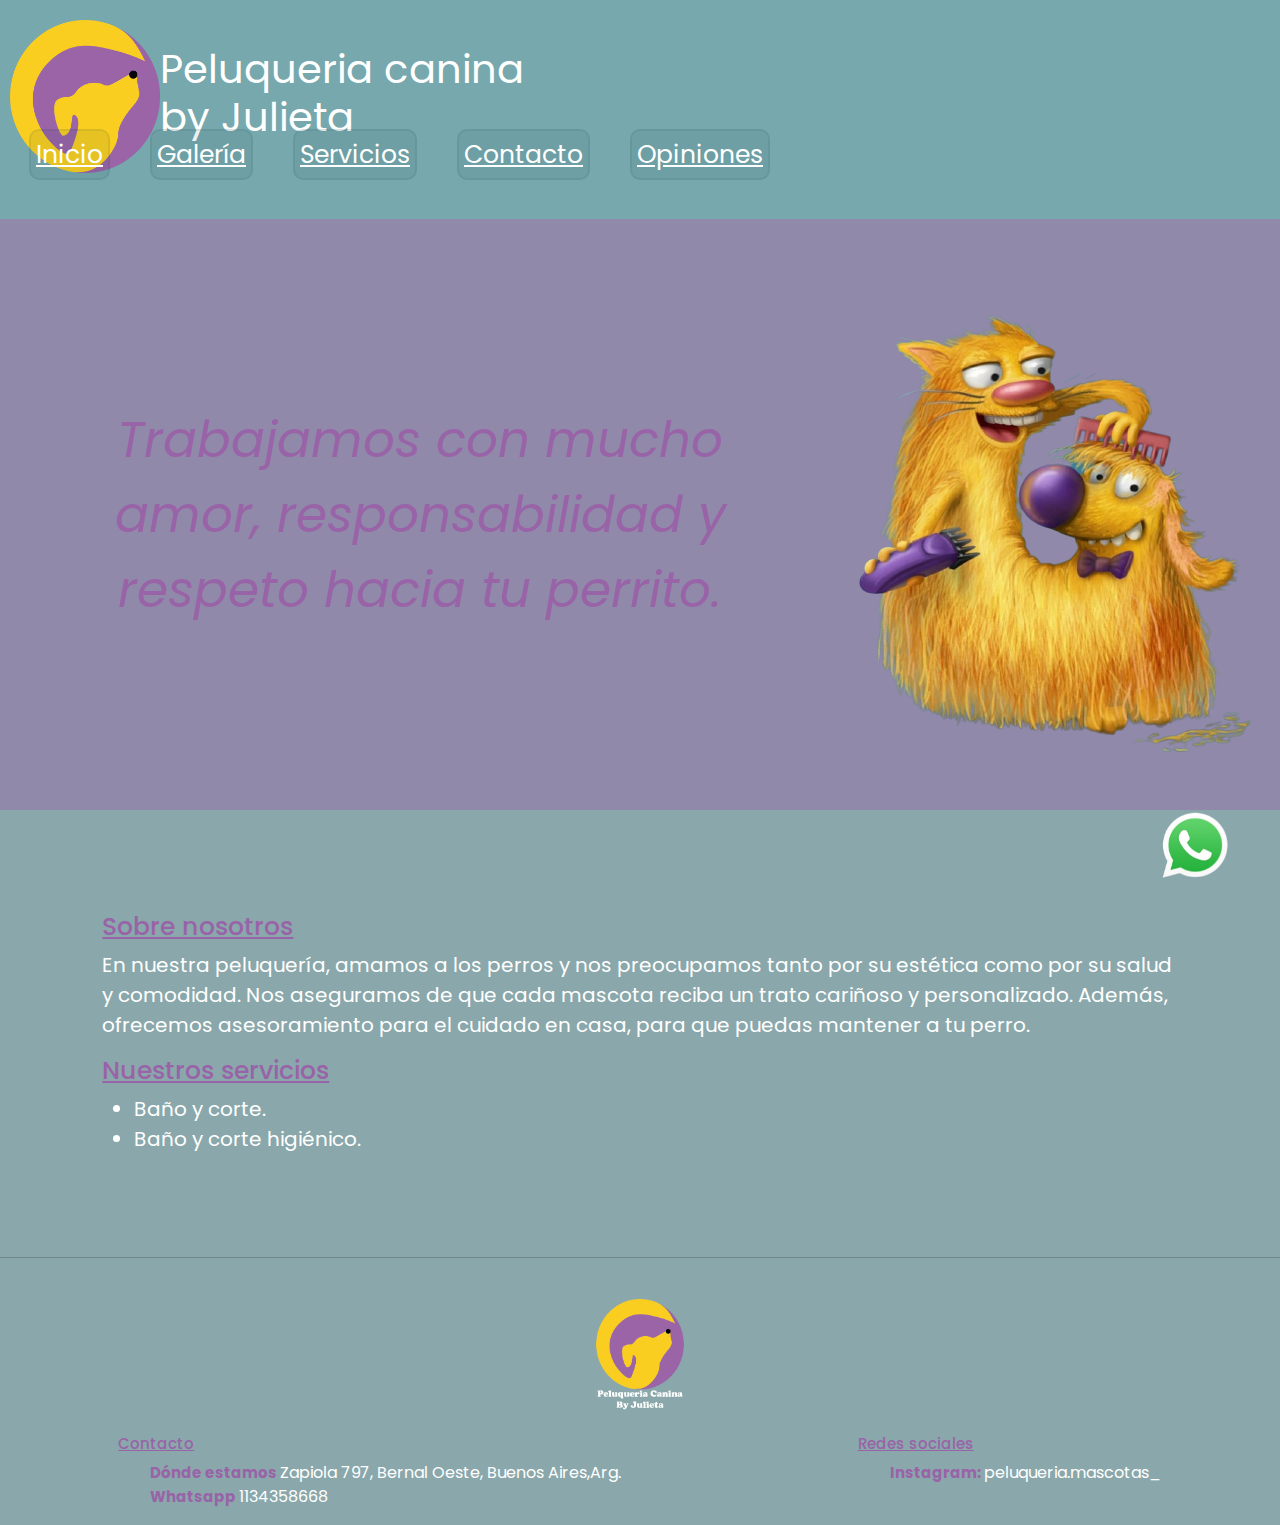
==== index.html @ 2de3678a "first commit" ====
<!DOCTYPE html>
<html lang="es">

<head>
    <meta charset="UTF-8">
    <meta name="viewport" content="width=device-width, initial-scale=1.0">
    <title>Peluqueria canina by Julieta</title>
    <link rel="preconnect" href="https://fonts.googleapis.com">
    <link rel="preconnect" href="https://fonts.gstatic.com" crossorigin>
    <link
        href="https://fonts.googleapis.com/css2?family=Josefin+Sans:ital,wght@0,100..700;1,100..700&family=Poppins:ital,wght@0,100;0,200;0,300;0,400;0,500;0,600;0,700;0,800;0,900;1,100;1,200;1,300;1,400;1,500;1,600;1,700;1,800;1,900&display=swap"
        rel="stylesheet">
    <link rel="stylesheet" href="https://necolas.github.io/normalize.css/8.0.1/normalize.css">
    <link href="https://cdn.jsdelivr.net/npm/bootstrap@5.3.3/dist/css/bootstrap.min.css" rel="stylesheet"
        integrity="sha384-QWTKZyjpPEjISv5WaRU9OFeRpok6YctnYmDr5pNlyT2bRjXh0JMhjY6hW+ALEwIH" crossorigin="anonymous">
    <link rel="stylesheet" href="./css/estilos.css">

</head>

<body>
    <header>
        <div class="contenedorSuperior">
            <img class="logoSolo" src="./img/logoSinLetras.png" alt="Logo">
            <h1 class="tituloPeluqueria">Peluqueria canina by Julieta</h1>

            <nav>
                <ul class="ulNav">
                    <li><a class="nav" href="#">Inicio</a></li>
                    <li><a class="nav" href="./paginas/galeria.html">Galería</a></li>
                    <li><a class="nav" href="./paginas/servicios.html">Servicios</a></li>
                    <li><a class="nav" href="./paginas/contacto.html">Contacto</a></li>
                    <li><a class="nav" href="./paginas/opiniones.html">Opiniones</a></li>
                </ul>
            </nav>
        </div>
    </header>

    <main>
        <!-- texto al lado de foto -->
        <section>
            <div class="contenedorInferior">
                <p class="fraseInicio">
                    Trabajamos con mucho amor, responsabilidad y respeto hacia tu perrito.
                </p>
                <img class="catdogPelos" src="./img/catdogPelos.png" alt="Dibujo Catdog cortandose el pelo">
            </div>
        </section>

        <!-- texto abajo de la foto -->
        <section class="textoInicio">
            <h2 class="titulosInicio">Sobre nosotros</h2>
            <p>
                En nuestra peluquería, amamos a los perros y nos preocupamos tanto por su estética como por su salud y
                comodidad. Nos aseguramos de que cada mascota reciba un trato cariñoso y personalizado. Además,
                ofrecemos asesoramiento para el cuidado en casa, para que puedas mantener a tu perro.
            </p>
            <h2 class="titulosInicio"> Nuestros servicios</h2>
            <ul>
                <li class="servicios"> Baño y corte.</li>
                <li class="servicios"> Baño y corte higiénico.</li>
            </ul>
        </section>


    </main>

    <hr>

    <footer>
        <img class="logoLetras" src="./img/LogoConLetras.png" alt="Logo">
        <div class="contenidoFooter">
            <div>
                <h3 class="tituloFooter">Contacto</h3>
                <ul class="ulFooter">
                    <li><span class="subtitulo">Dónde estamos </span><a href="https://maps.app.goo.gl/67uKUX3qbgD5sw5t9"
                            target="_blank">Zapiola 797,
                            Bernal Oeste,
                            Buenos Aires,Arg.</a></li>
                    <li><span class="subtitulo">Whatsapp </span><a href="https://wa.me/message/YGPHCTUCCC6JN1 "
                            target="_blank">1134358668</a></li>
                </ul>
            </div>

            <div>
                <h3 class="tituloFooter">Redes sociales</h3>
                <ul class="ulFooter">
                    <li> <span class="subtitulo">Instagram: </span><a
                            href="https://www.instagram.com/peluqueria.mascotas_?igsh=OWRncHdsemdmZGxo "
                            target="_blank">peluqueria.mascotas_</a>
                    </li>
                </ul>
            </div>
        </div>
    </footer>

    <div class="whatsapp">
        <a href="https://wa.me/message/YGPHCTUCCC6JN1 " target="_blank"><img class="logoWhatsapp"
                src="./img/whatsapp.png" alt="Whatsapp"></a>
    </div>





    <script src="https://cdn.jsdelivr.net/npm/bootstrap@5.3.3/dist/js/bootstrap.bundle.min.js"
        integrity="sha384-YvpcrYf0tY3lHB60NNkmXc5s9fDVZLESaAA55NDzOxhy9GkcIdslK1eN7N6jIeHz"
        crossorigin="anonymous"></script>

</body>

</html>
---- css/estilos.css ----
/* Estilos generales */
body {
    background-color: #0c4b507b;
}

* {
    font-family: "Poppins", serif;
    text-decoration: none;
}



/* Header */

.logoSolo {
    width: 150px;
    display: flex;
    position: relative;
    top: 20px;

}

.tituloPeluqueria {
    font-size: 40px;
    font-weight: normal;
    display: flex;
    align-items: center;
    position: relative;
    bottom: 70px;
    color: white;
}

.nav {
    font-size: 25px;
    font-weight: 600;
    color: white;
    background-color: #003c4113;
    border: 2px solid #003c4113;
    font-weight: normal;
    padding: 5px;
    border-radius: 10px;
}

.ulNav {
    list-style: none;
    margin: 0;
    padding: 0;
    display: flex;
    gap: 40px;
    position: relative;
    top: 10px;
    right: 500px;
}

.contenedorSuperior {
    display: flex;
    align-items: baseline;
    justify-content: space-around;
    background-color: #00adb925;
    padding: 0 10px;
}



/* Main */

.contenedorInferior {
    display: grid;
    grid-template-columns: 1fr 1fr;
    padding: 20px;
    background-color: #9963a872;
}

.fraseInicio {
    font-size: 50px;
    font-style: italic;
    color: #9963a8;
    width: 800px;
    height: 200px;
    text-align: center;
    display: flex;
    align-items: center;
    justify-content: center;
    margin: auto;
    padding: 30px;
}

.catdogPelos {
    display: flex;
    justify-content: center;
    align-items: center;
    margin: auto;
}

.textoInicio {
    margin: 8%
}

.titulosInicio {
    font-size: 25px;
    color: #9963a8;
    text-decoration: underline;
}

p {
    font-size: 20px;
    color: white;
}

.servicios {
    font-size: 20px;
    color: white;
}

/* Footer */

footer {
    display: flex;
    flex-direction: column;
    justify-content: space-around;
}

.logoLetras {
    width: 150px;
    display: flex;
    justify-content: center;
    align-items: center;
    margin: auto;
    padding: 2%;
}

.contenidoFooter {
    display: grid;
    grid-template-columns: 1fr 1fr;
    display: flex;
    justify-content: space-around;
    align-items: flex-start;
}

.tituloFooter {
    font-size: 15px;
    color: #9963a8;
    text-decoration: underline;
}

.subtitulo {
    font-size: 15px;
    color: #9963a8;
    font-weight: bold;
}


.contenidoFooter a {
    text-decoration: none;
    color: white;
}

.ulFooter {
    list-style: none;
}

/* icono whatsapp */

.logoWhatsapp {
    width: 70px;
}

.whatsapp {
    display: flex;
    position: fixed;
    bottom: 20px;
    right: 50px
}
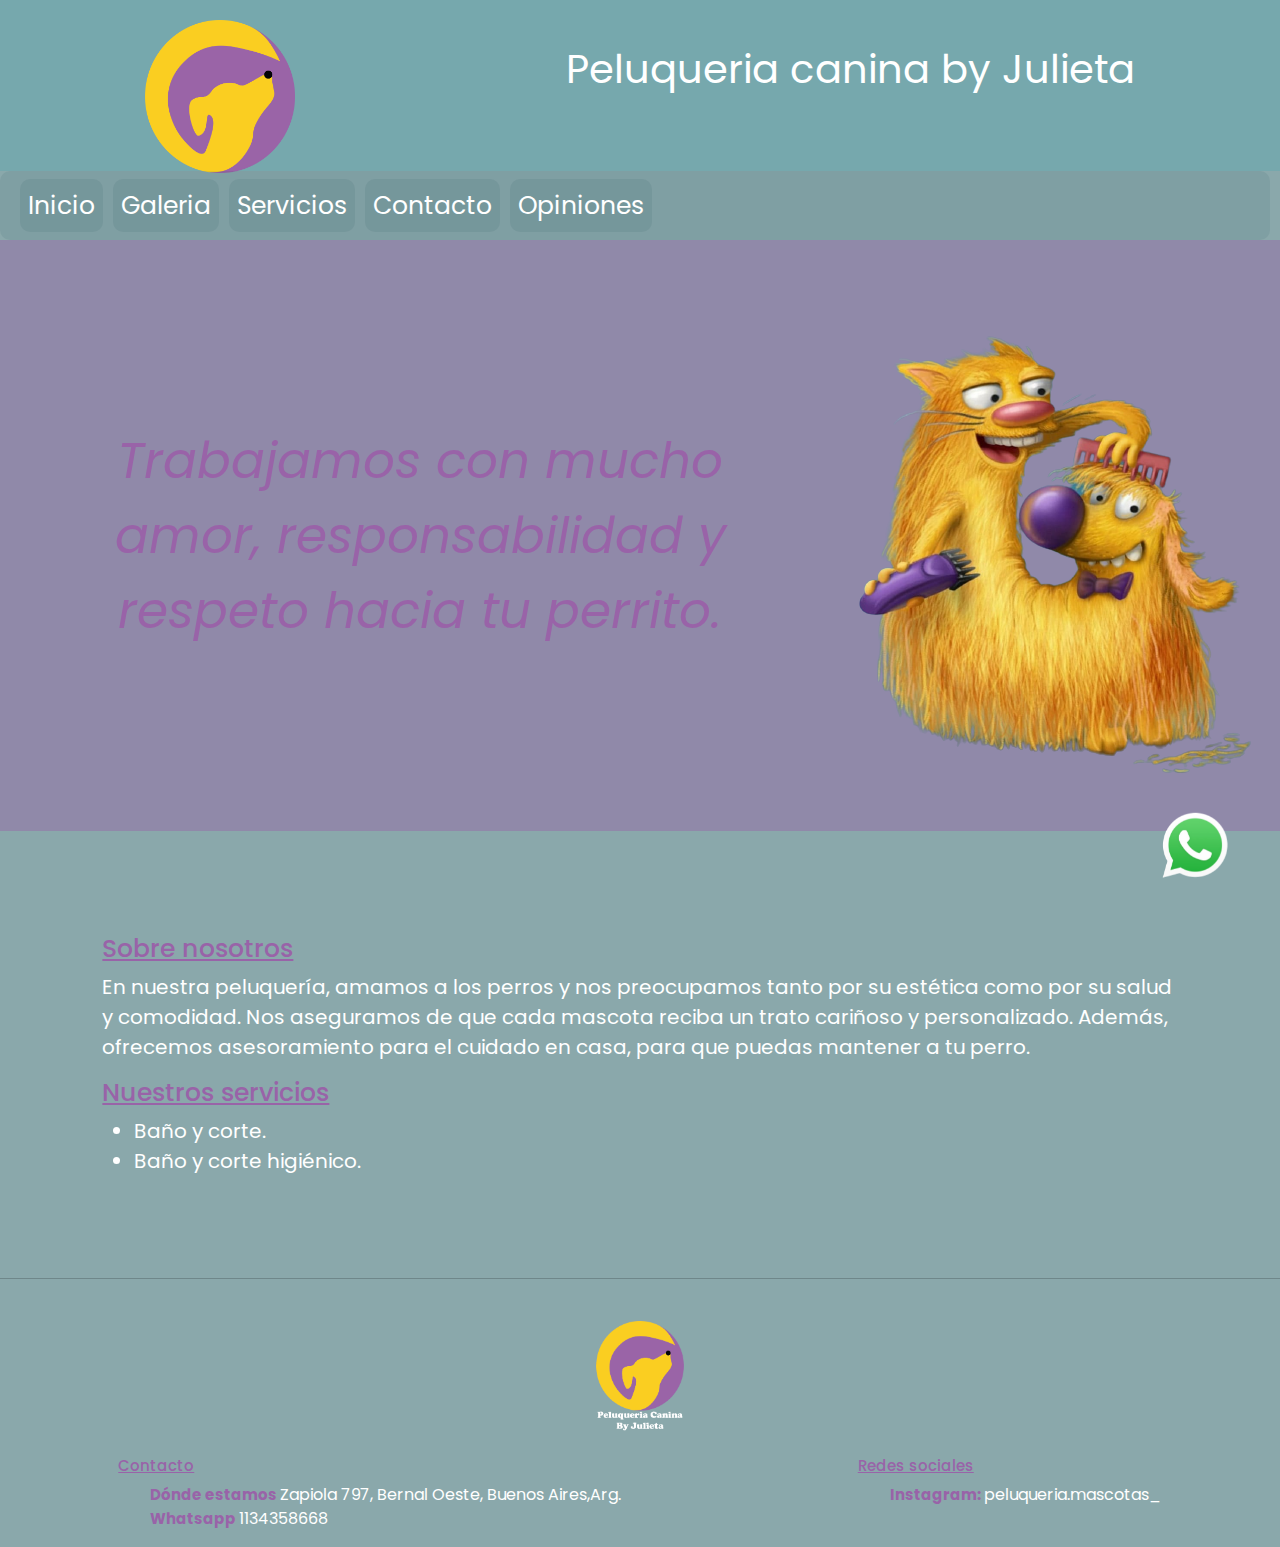
==== commit 19c17f12: "navbar" ====
--- a/index.html
+++ b/index.html
@@ -23,7 +23,7 @@
             <img class="logoSolo" src="./img/logoSinLetras.png" alt="Logo">
             <h1 class="tituloPeluqueria">Peluqueria canina by Julieta</h1>
 
-            <nav>
+            <!-- <nav>
                 <ul class="ulNav">
                     <li><a class="nav" href="#">Inicio</a></li>
                     <li><a class="nav" href="./paginas/galeria.html">Galería</a></li>
@@ -31,8 +31,56 @@
                     <li><a class="nav" href="./paginas/contacto.html">Contacto</a></li>
                     <li><a class="nav" href="./paginas/opiniones.html">Opiniones</a></li>
                 </ul>
-            </nav>
+            </nav> -->
         </div>
+
+        <nav class="navbar navbar-expand-lg">
+            <div class="container-fluid">
+
+                <button class="navbar-toggler" type="button" data-bs-toggle="collapse"
+                    data-bs-target="#navbarSupportedContent" aria-controls="navbarSupportedContent"
+                    aria-expanded="false" aria-label="Toggle navigation">
+                    <span class="navbar-toggler-icon"></span>
+                </button>
+                <div class="collapse navbar-collapse" id="navbarSupportedContent">
+                    <ul class="navbar-nav me-auto mb-2 mb-lg-0">
+                        <li class="nav-item">
+                            <a class="nav-link navbar" aria-current="page" href="#"><span>Inicio</span></a>
+                        </li>
+
+                        <li class="snav-item">
+                            <a class="nav-link navbar" href="./paginas/galeria.html"><span>Galeria</span></a>
+                        </li>
+
+                        <li class="nav-item">
+                            <a class="nav-link navbar" href="./paginas/servicios.html"><span>Servicios</span></a>
+                        </li>
+
+                        <li class="nav-item">
+                            <a class="nav-link navbar" href="./paginas/contacto.html"><span>Contacto</span></a>
+                        </li>
+
+                        <li class="nav-item">
+                            <a class="nav-link navbar" href="./paginas/opiniones.html"> <span>Opiniones</span></a>
+                        </li>
+
+
+                </div>
+            </div>
+        </nav>
+
+
+
+
+
+
+
+
+
+
+
+
+
     </header>
 
     <main>
--- a/css/estilos.css
+++ b/css/estilos.css
@@ -30,7 +30,7 @@
     color: white;
 }
 
-.nav {
+/* .nav {
     font-size: 25px;
     font-weight: 600;
     color: white;
@@ -50,6 +50,21 @@
     position: relative;
     top: 10px;
     right: 500px;
+} */
+
+.navbar {
+    color: white;
+    font-size: 25px;
+    border-radius: 10px;
+    padding: 8px;
+    margin-right: 10px;
+    text-decoration: none;
+    background-color: #003c4113;
+}
+
+.navbar span:hover {
+    text-decoration: underline #9963a8;
+    color: white;
 }
 
 .contenedorSuperior {
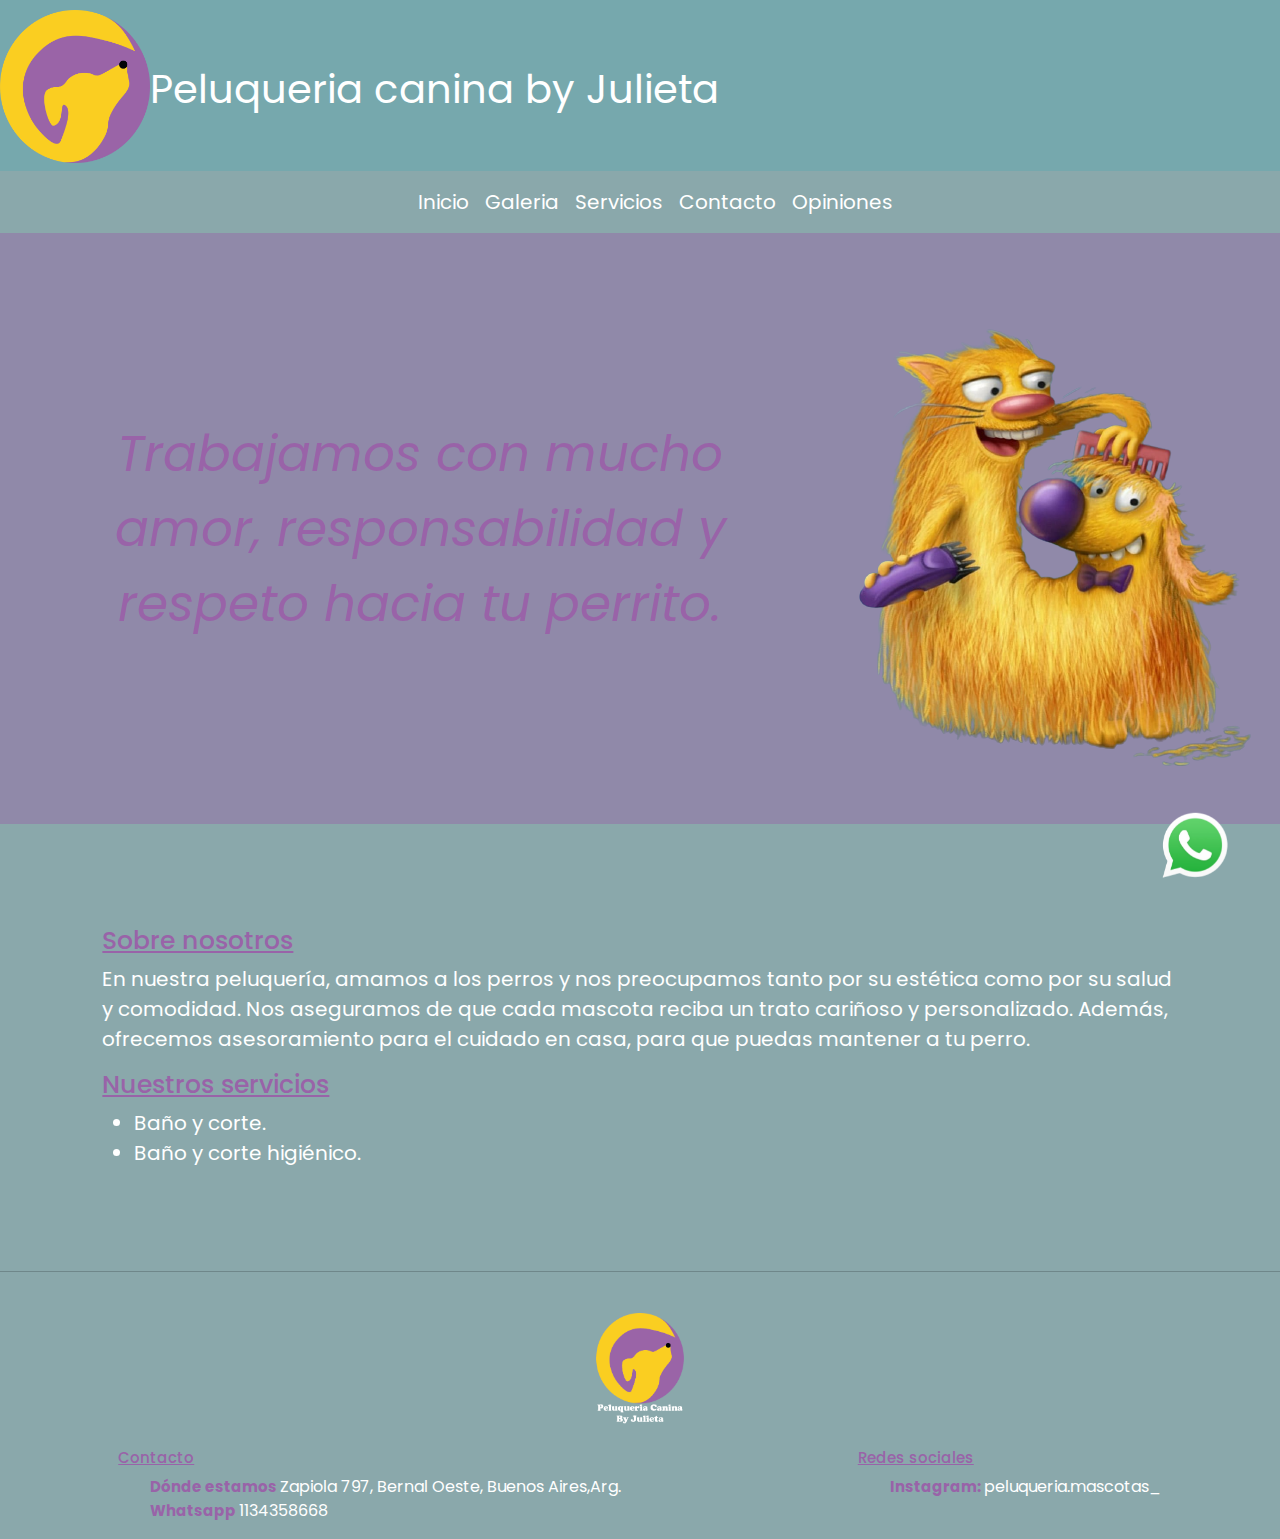
==== commit a1bd9f46: "navbar-centrada" ====
--- a/index.html
+++ b/index.html
@@ -34,7 +34,7 @@
             </nav> -->
         </div>
 
-        <nav class="navbar navbar-expand-lg">
+        <nav class="navbar navbar-expand-lg mx-auto p-2" style="width: 500px;">
             <div class="container-fluid">
 
                 <button class="navbar-toggler" type="button" data-bs-toggle="collapse"
--- a/css/estilos.css
+++ b/css/estilos.css
@@ -15,8 +15,9 @@
 .logoSolo {
     width: 150px;
     display: flex;
+    justify-content: center;
     position: relative;
-    top: 20px;
+    top: 10px;
 
 }
 
@@ -26,7 +27,7 @@
     display: flex;
     align-items: center;
     position: relative;
-    bottom: 70px;
+    bottom: 50px;
     color: white;
 }
 
@@ -39,9 +40,9 @@
     font-weight: normal;
     padding: 5px;
     border-radius: 10px;
-}
+} */
 
-.ulNav {
+/* .ulNav {
     list-style: none;
     margin: 0;
     padding: 0;
@@ -54,12 +55,10 @@
 
 .navbar {
     color: white;
-    font-size: 25px;
+    font-size: 20px;
     border-radius: 10px;
     padding: 8px;
-    margin-right: 10px;
     text-decoration: none;
-    background-color: #003c4113;
 }
 
 .navbar span:hover {
@@ -70,9 +69,8 @@
 .contenedorSuperior {
     display: flex;
     align-items: baseline;
-    justify-content: space-around;
+
     background-color: #00adb925;
-    padding: 0 10px;
 }
 
 
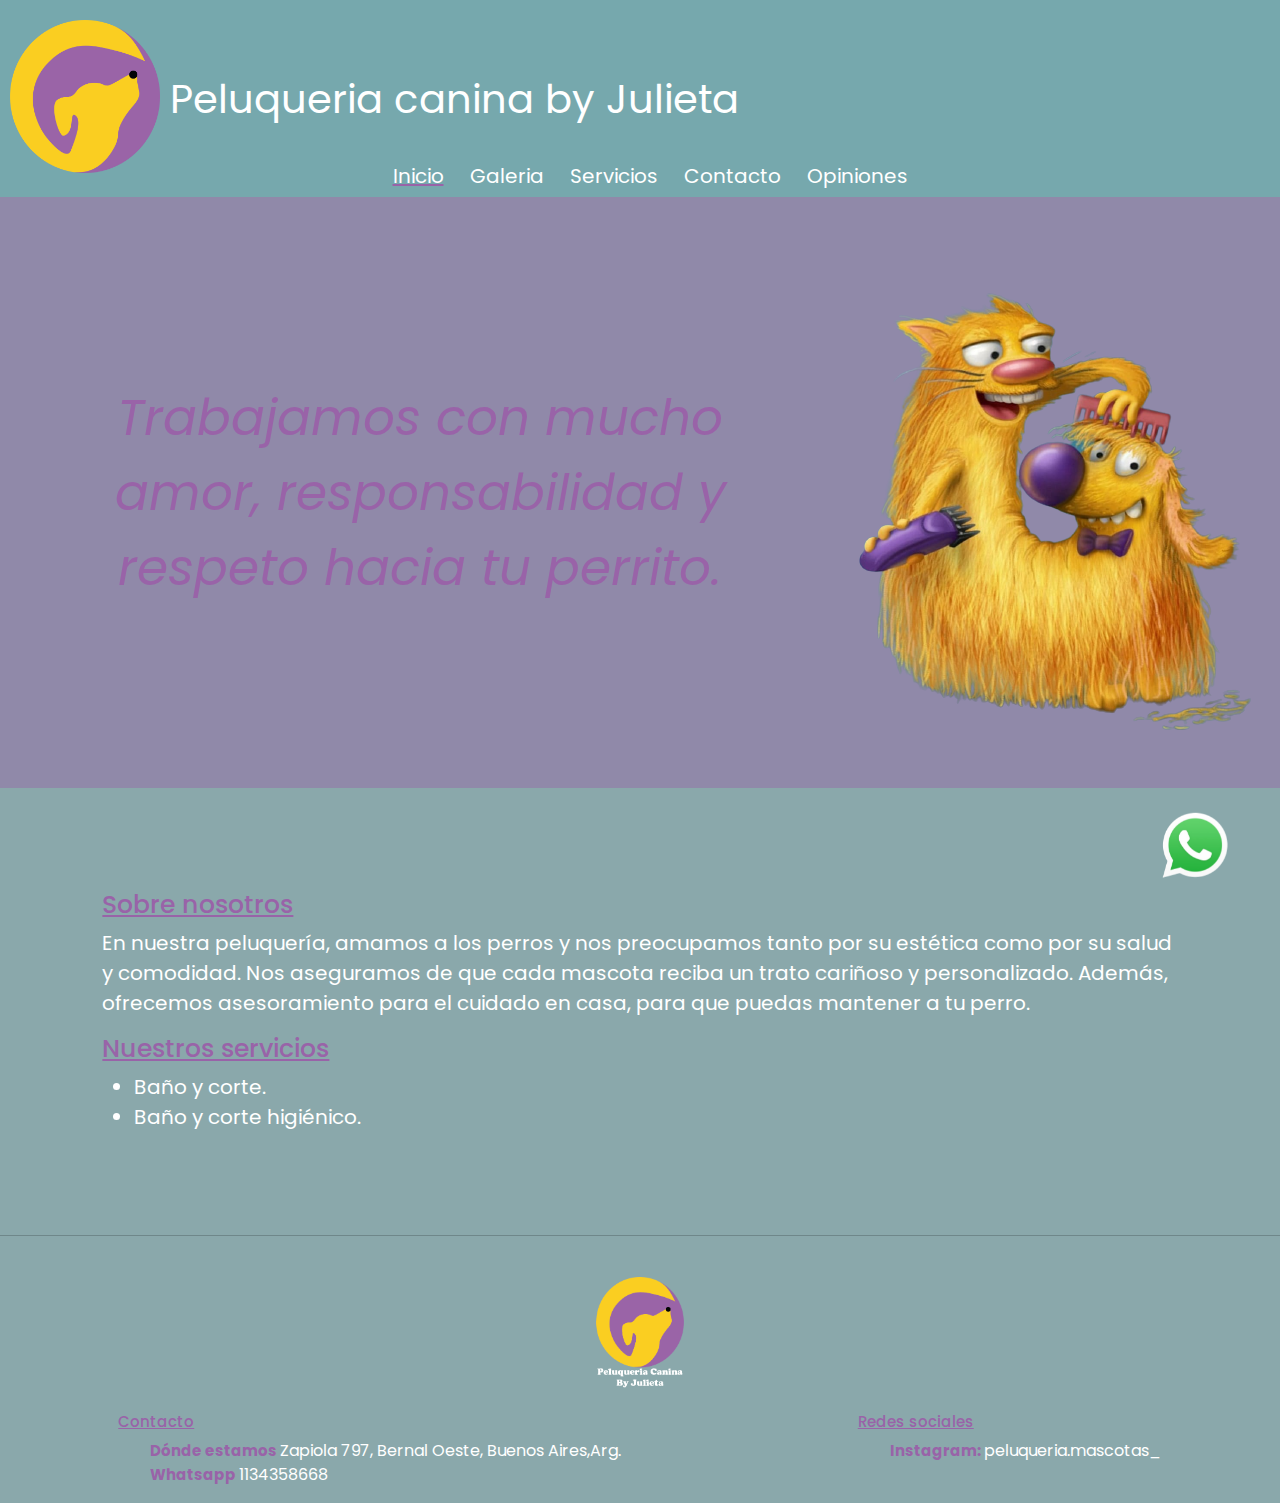
==== commit 9db78aa5: "galeria" ====
--- a/index.html
+++ b/index.html
@@ -32,54 +32,44 @@
                     <li><a class="nav" href="./paginas/opiniones.html">Opiniones</a></li>
                 </ul>
             </nav> -->
-        </div>
-
-        <nav class="navbar navbar-expand-lg mx-auto p-2" style="width: 500px;">
-            <div class="container-fluid">
-
-                <button class="navbar-toggler" type="button" data-bs-toggle="collapse"
-                    data-bs-target="#navbarSupportedContent" aria-controls="navbarSupportedContent"
-                    aria-expanded="false" aria-label="Toggle navigation">
-                    <span class="navbar-toggler-icon"></span>
-                </button>
-                <div class="collapse navbar-collapse" id="navbarSupportedContent">
-                    <ul class="navbar-nav me-auto mb-2 mb-lg-0">
-                        <li class="nav-item">
-                            <a class="nav-link navbar" aria-current="page" href="#"><span>Inicio</span></a>
-                        </li>
-
-                        <li class="snav-item">
-                            <a class="nav-link navbar" href="./paginas/galeria.html"><span>Galeria</span></a>
-                        </li>
-
-                        <li class="nav-item">
-                            <a class="nav-link navbar" href="./paginas/servicios.html"><span>Servicios</span></a>
-                        </li>
-
-                        <li class="nav-item">
-                            <a class="nav-link navbar" href="./paginas/contacto.html"><span>Contacto</span></a>
-                        </li>
-
-                        <li class="nav-item">
-                            <a class="nav-link navbar" href="./paginas/opiniones.html"> <span>Opiniones</span></a>
-                        </li>
 
 
-                </div>
-            </div>
-        </nav>
+            <!-- No pude sacar lo negro cuando pasa el moouse por encima de las palabras. No pude separar mas los elementos para que ocupen mas espacio en la pantalla. Ni ponerles fondo como botones porque se me pone todo completo. -->
+            <nav class="navbar navbar-expand-lg mx-auto p-2" style="width: 500px;">
+                <div class="container-fluid">
+
+                    <button class="navbar-toggler" type="button" data-bs-toggle="collapse"
+                        data-bs-target="#navbarSupportedContent" aria-controls="navbarSupportedContent"
+                        aria-expanded="false" aria-label="Toggle navigation">
+                        <span class="navbar-toggler-icon"></span>
+                    </button>
+                    <div class="collapse navbar-collapse" id="navbarSupportedContent">
+                        <ul class="navbar-nav me-auto mb-2 mb-lg-0">
+                            <li class="nav-item">
+                                <a class="nav-link navbar activo" aria-current="page" href="#"><span>Inicio</span></a>
+                            </li>
+
+                            <li class="snav-item">
+                                <a class="nav-link navbar" href="./paginas/galeria.html"><span>Galeria</span></a>
+                            </li>
+
+                            <li class="nav-item">
+                                <a class="nav-link navbar" href="./paginas/servicios.html"><span>Servicios</span></a>
+                            </li>
+
+                            <li class="nav-item">
+                                <a class="nav-link navbar" href="./paginas/contacto.html"><span>Contacto</span></a>
+                            </li>
+
+                            <li class="nav-item">
+                                <a class="nav-link navbar" href="./paginas/opiniones.html"> <span>Opiniones</span></a>
+                            </li>
 
 
-
-
-
-
-
-
-
-
-
-
+                    </div>
+                </div>
+            </nav>
+        </div>
 
     </header>
 
@@ -95,7 +85,7 @@
         </section>
 
         <!-- texto abajo de la foto -->
-        <section class="textoInicio">
+        <section class="textoMain">
             <h2 class="titulosInicio">Sobre nosotros</h2>
             <p>
                 En nuestra peluquería, amamos a los perros y nos preocupamos tanto por su estética como por su salud y
@@ -104,10 +94,11 @@
             </p>
             <h2 class="titulosInicio"> Nuestros servicios</h2>
             <ul>
-                <li class="servicios"> Baño y corte.</li>
-                <li class="servicios"> Baño y corte higiénico.</li>
+                <li> Baño y corte.</li>
+                <li> Baño y corte higiénico.</li>
             </ul>
         </section>
+
 
 
     </main>
--- a/css/estilos.css
+++ b/css/estilos.css
@@ -18,6 +18,7 @@
     justify-content: center;
     position: relative;
     top: 10px;
+    margin: 10px;
 
 }
 
@@ -31,6 +32,7 @@
     color: white;
 }
 
+/* VER SI HAY QUE BORRAR ESTO. */
 /* .nav {
     font-size: 25px;
     font-weight: 600;
@@ -53,12 +55,22 @@
     right: 500px;
 } */
 
+.contenedorSuperior {
+    display: flex;
+    align-items: baseline;
+    background-color: #00adb925;
+
+}
+
 .navbar {
     color: white;
     font-size: 20px;
-    border-radius: 10px;
     padding: 8px;
     text-decoration: none;
+    position: relative;
+    top: 10px;
+    right: 200px;
+    margin: 5px;
 }
 
 .navbar span:hover {
@@ -66,12 +78,12 @@
     color: white;
 }
 
-.contenedorSuperior {
-    display: flex;
-    align-items: baseline;
-
-    background-color: #00adb925;
-}
+.activo {
+
+    text-decoration: underline solid 2px #9963a8;
+    border-radius: 10px;
+}
+
 
 
 
@@ -105,9 +117,12 @@
     margin: auto;
 }
 
-.textoInicio {
-    margin: 8%
-}
+.textoMain {
+    margin: 8%;
+    font-size: 20px;
+    color: white;
+}
+
 
 .titulosInicio {
     font-size: 25px;
@@ -115,15 +130,21 @@
     text-decoration: underline;
 }
 
-p {
-    font-size: 20px;
-    color: white;
-}
-
-.servicios {
-    font-size: 20px;
-    color: white;
-}
+.imgGaleria {
+    display: grid;
+    grid-template-columns: repeat(4, 1fr);
+    gap: 50px;
+    margin: 2%;
+    justify-content: center;
+
+}
+
+.img {
+    width: 100%;
+    height: 100%;
+}
+
+
 
 /* Footer */
 
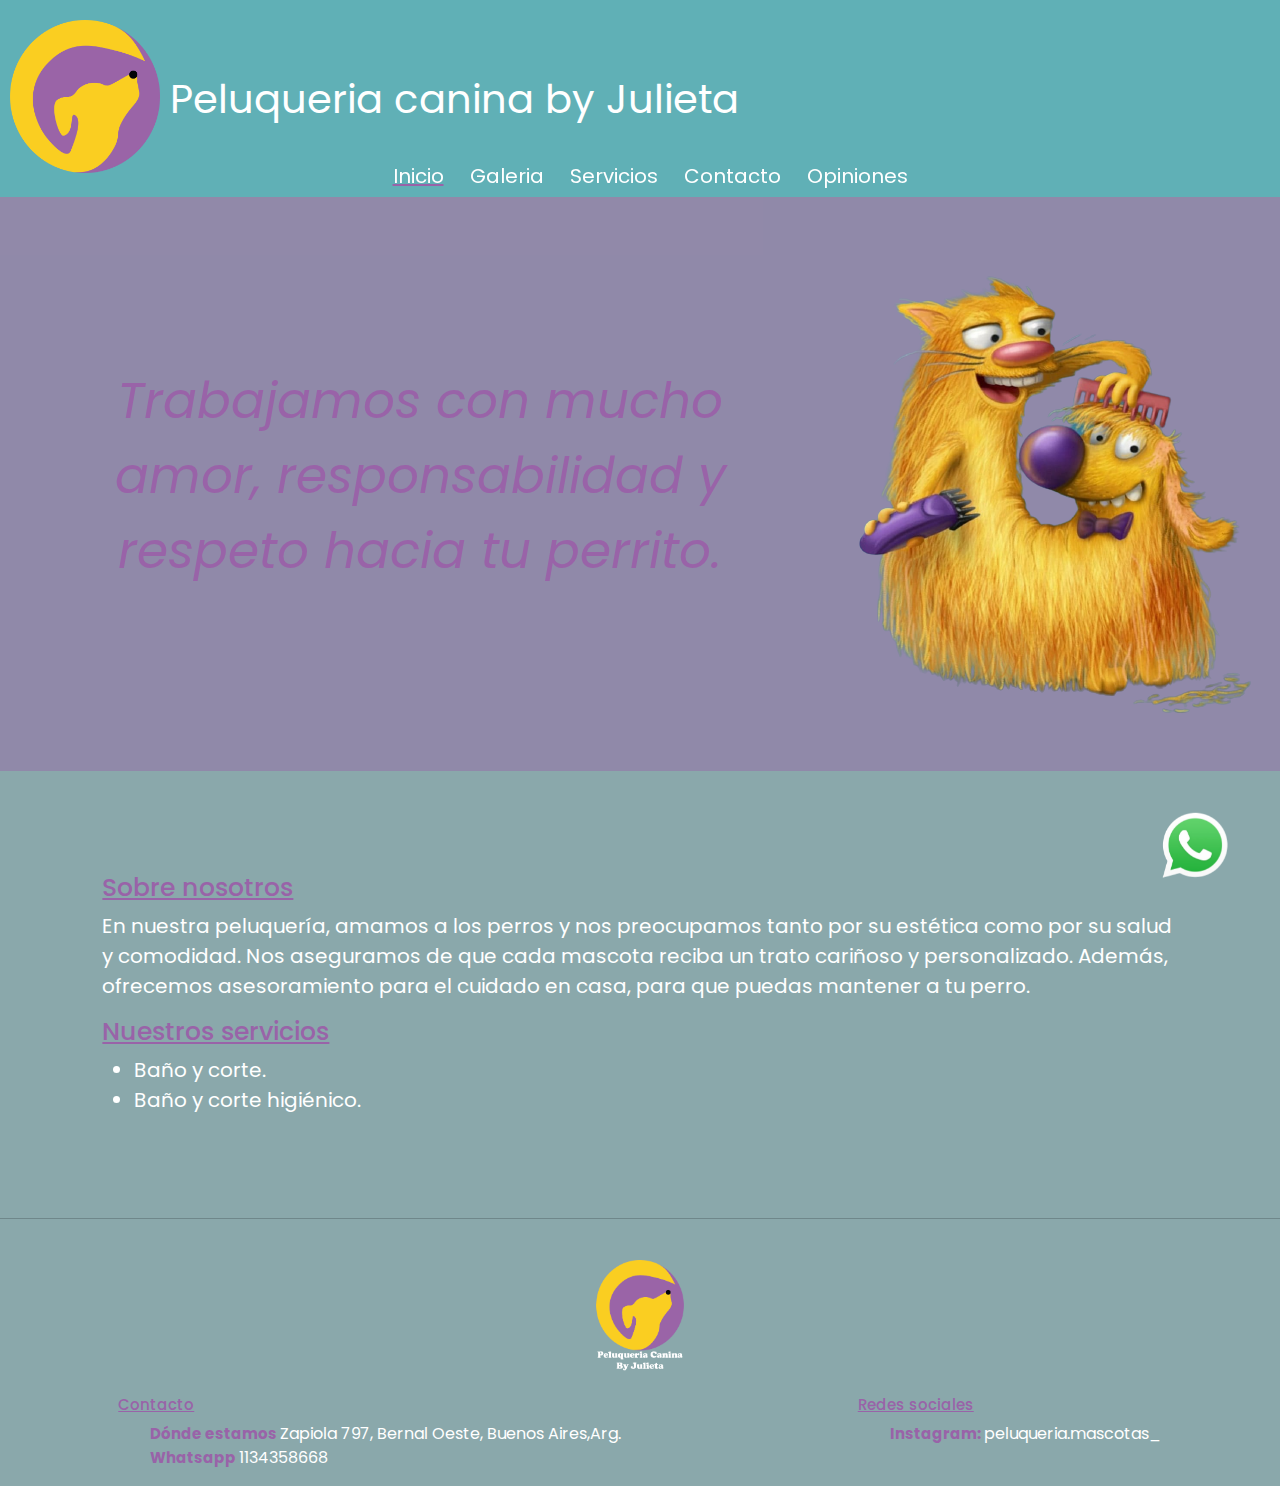
==== commit 39aab5fd: "pagina servicios" ====
--- a/index.html
+++ b/index.html
@@ -22,17 +22,6 @@
         <div class="contenedorSuperior">
             <img class="logoSolo" src="./img/logoSinLetras.png" alt="Logo">
             <h1 class="tituloPeluqueria">Peluqueria canina by Julieta</h1>
-
-            <!-- <nav>
-                <ul class="ulNav">
-                    <li><a class="nav" href="#">Inicio</a></li>
-                    <li><a class="nav" href="./paginas/galeria.html">Galería</a></li>
-                    <li><a class="nav" href="./paginas/servicios.html">Servicios</a></li>
-                    <li><a class="nav" href="./paginas/contacto.html">Contacto</a></li>
-                    <li><a class="nav" href="./paginas/opiniones.html">Opiniones</a></li>
-                </ul>
-            </nav> -->
-
 
             <!-- No pude sacar lo negro cuando pasa el moouse por encima de las palabras. No pude separar mas los elementos para que ocupen mas espacio en la pantalla. Ni ponerles fondo como botones porque se me pone todo completo. -->
             <nav class="navbar navbar-expand-lg mx-auto p-2" style="width: 500px;">
@@ -86,13 +75,13 @@
 
         <!-- texto abajo de la foto -->
         <section class="textoMain">
-            <h2 class="titulosInicio">Sobre nosotros</h2>
+            <h2 class="titulos">Sobre nosotros</h2>
             <p>
                 En nuestra peluquería, amamos a los perros y nos preocupamos tanto por su estética como por su salud y
                 comodidad. Nos aseguramos de que cada mascota reciba un trato cariñoso y personalizado. Además,
                 ofrecemos asesoramiento para el cuidado en casa, para que puedas mantener a tu perro.
             </p>
-            <h2 class="titulosInicio"> Nuestros servicios</h2>
+            <h2 class="titulos"> Nuestros servicios</h2>
             <ul>
                 <li> Baño y corte.</li>
                 <li> Baño y corte higiénico.</li>
--- a/css/estilos.css
+++ b/css/estilos.css
@@ -5,6 +5,7 @@
 
 * {
     font-family: "Poppins", serif;
+    color: white;
     text-decoration: none;
 }
 
@@ -29,7 +30,6 @@
     align-items: center;
     position: relative;
     bottom: 50px;
-    color: white;
 }
 
 /* VER SI HAY QUE BORRAR ESTO. */
@@ -58,12 +58,14 @@
 .contenedorSuperior {
     display: flex;
     align-items: baseline;
-    background-color: #00adb925;
-
+    background-color: #60b0b6;
+    z-index: 1000;
+    position: fixed;
+    top: 0;
+    width: 100%;
 }
 
 .navbar {
-    color: white;
     font-size: 20px;
     padding: 8px;
     text-decoration: none;
@@ -75,7 +77,6 @@
 
 .navbar span:hover {
     text-decoration: underline #9963a8;
-    color: white;
 }
 
 .activo {
@@ -94,6 +95,7 @@
     grid-template-columns: 1fr 1fr;
     padding: 20px;
     background-color: #9963a872;
+    padding-top: 200px;
 }
 
 .fraseInicio {
@@ -120,30 +122,87 @@
 .textoMain {
     margin: 8%;
     font-size: 20px;
-    color: white;
-}
-
-
-.titulosInicio {
+}
+
+
+.titulos {
     font-size: 25px;
     color: #9963a8;
     text-decoration: underline;
 }
 
+/* main galeria */
+
 .imgGaleria {
     display: grid;
     grid-template-columns: repeat(4, 1fr);
-    gap: 50px;
     margin: 2%;
-    justify-content: center;
-
+    gap: 60px;
 }
 
 .img {
     width: 100%;
-    height: 100%;
-}
-
+    height: 80%;
+    object-fit: cover;
+    border-radius: 10%;
+    transition: 0.3s ease;
+}
+
+
+.texto {
+    font-size: 20px;
+    background-color: #9963a8;
+    margin: 2%;
+    padding: 2%;
+    border-radius: 20px;
+    text-align: center;
+}
+
+.imgGaleria div {
+    overflow: hidden;
+    transition: 0.3s ease;
+}
+
+.imgGaleria div:hover {
+    transform: scale(1.1);
+}
+
+.videos {
+    display: grid;
+    grid-template-columns: 50% 50%;
+    position: relative;
+    left: 150px;
+}
+
+.videos div {
+    overflow: hidden;
+    transition: 0.3s ease;
+}
+
+.videos div:hover {
+    transform: scale(1.1);
+}
+
+
+/* main servicios */
+
+.fijo {
+    padding-top: 200px;
+}
+
+.contenedorServicios {
+    display: flex;
+
+}
+
+.tarjetaContenedora {
+    background-color: #f55fa049;
+    margin: 0 auto;
+    width: 30%;
+    height: 40%;
+    font-size: 20px;
+    border-radius: 15px;
+}
 
 
 /* Footer */
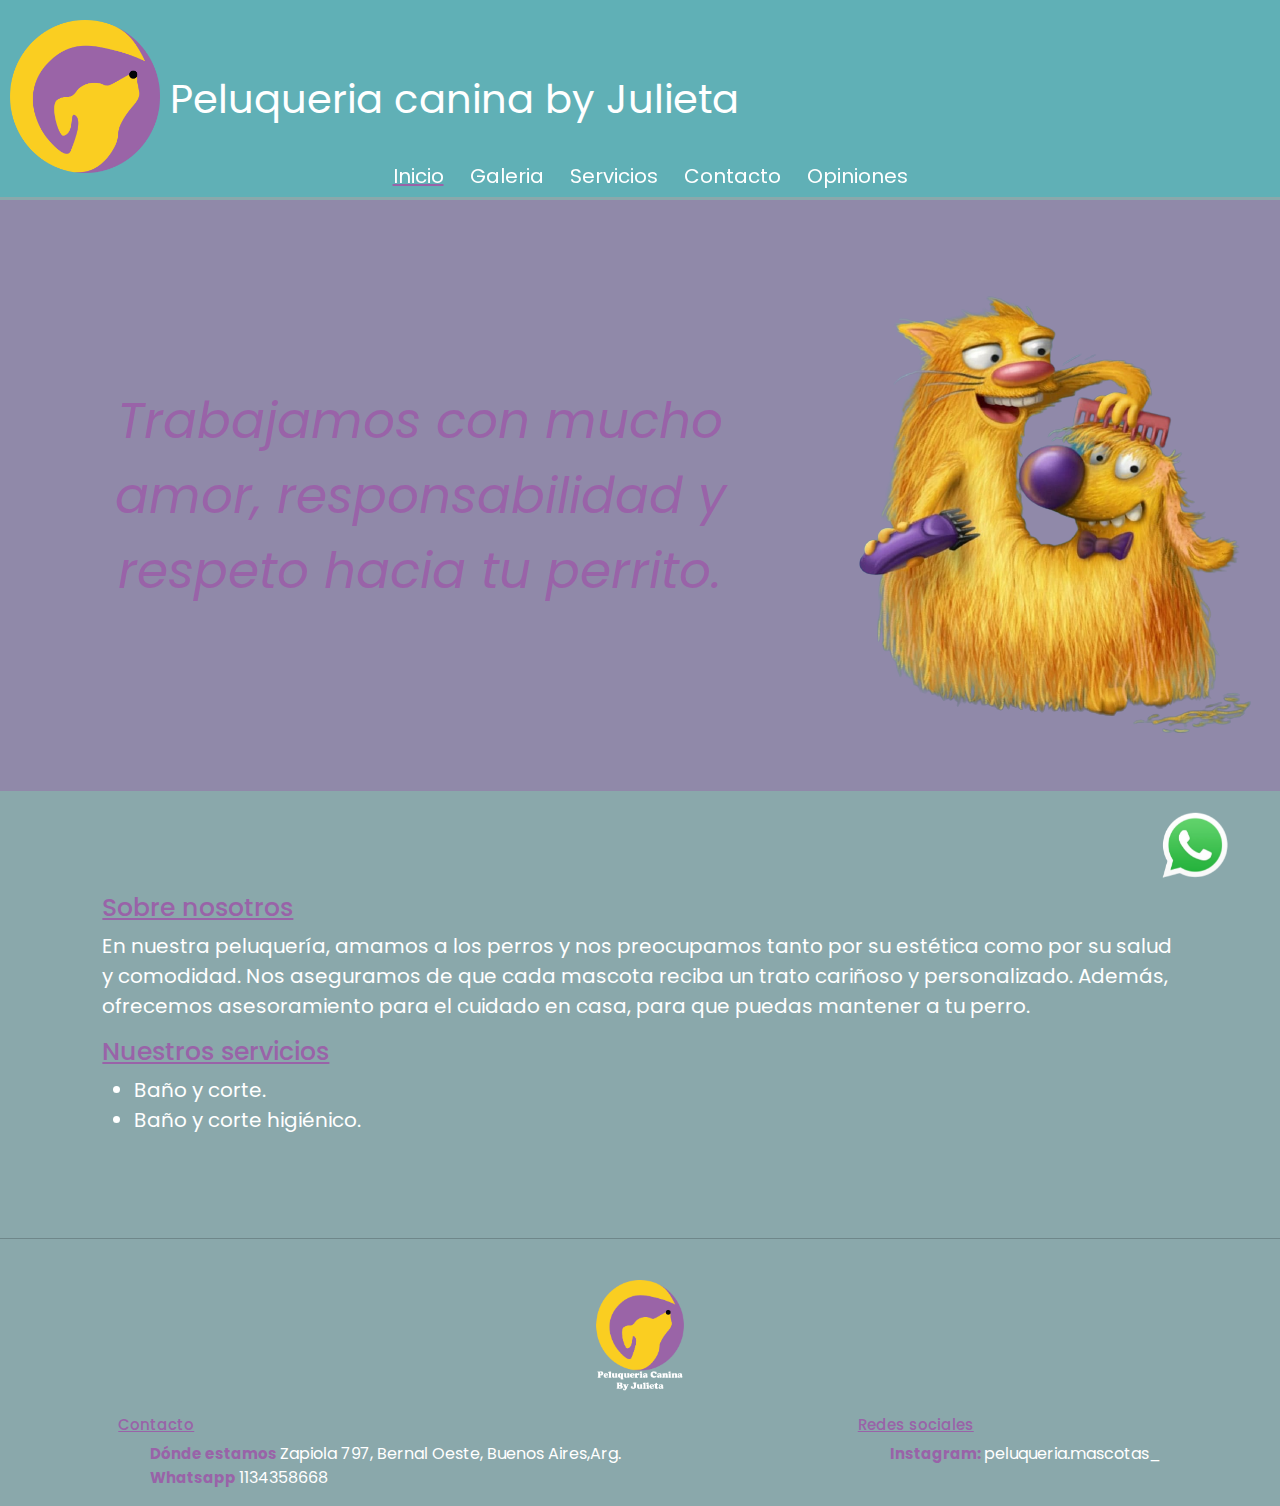
==== commit f1a19000: "achique img" ====
--- a/index.html
+++ b/index.html
@@ -4,6 +4,12 @@
 <head>
     <meta charset="UTF-8">
     <meta name="viewport" content="width=device-width, initial-scale=1.0">
+
+    <meta name="keywords"
+        content="peluqueria canina en Quilmes, mascotas, peluqueria canina, perros, peluqueria canina en Bernal">
+
+    <meta name="description" content="Entra a ver lo que ofrecemos en la peluqueria canina">
+
     <title>Peluqueria canina by Julieta</title>
     <link rel="preconnect" href="https://fonts.googleapis.com">
     <link rel="preconnect" href="https://fonts.gstatic.com" crossorigin>
--- a/css/estilos.css
+++ b/css/estilos.css
@@ -1,266 +1,388 @@
+.logoLetras, .fraseInicio, .catdogPelos {
+  display: flex;
+  align-items: center;
+  justify-content: center;
+}
+
+.imgGaleria div, .videos div {
+  overflow: hidden;
+  transition: 0.3s ease;
+}
+.imgGaleria div:hover, .videos div:hover {
+  transform: scale(1.1);
+}
+
+.tituloFooter, .subtitulo {
+  font-size: 15px;
+  color: #9963a8;
+}
+
+.logoSolo {
+  width: 150px;
+  display: flex;
+  justify-content: center;
+  position: relative;
+  top: 10px;
+  margin: 10px;
+}
+
+.tituloPeluqueria {
+  font-size: 40px;
+  font-weight: normal;
+  display: flex;
+  align-items: center;
+  position: relative;
+  bottom: 50px;
+}
+
+.contenedorSuperior {
+  display: flex;
+  align-items: baseline;
+  position: fixed;
+  background-color: #60b0b6;
+  z-index: 1000;
+  top: 0;
+  width: 100%;
+}
+
+.navbar {
+  font-size: 20px;
+  padding: 8px;
+  text-decoration: none;
+  position: relative;
+  top: 10px;
+  right: 200px;
+  margin: 5px;
+}
+.navbar span:hover {
+  text-decoration: underline #9963a8;
+}
+
+.activo {
+  text-decoration: underline solid 2px #9963a8;
+  border-radius: 10px;
+}
+
+main {
+  padding-top: 200px;
+}
+
+.contenedorInferior {
+  display: grid;
+  grid-template-columns: 1fr 1fr;
+  padding: 20px;
+  background-color: rgba(153, 99, 168, 0.4470588235);
+}
+
+.fraseInicio {
+  font-size: 50px;
+  font-style: italic;
+  color: #9963a8;
+  width: 800px;
+  height: 200px;
+  text-align: center;
+  margin: auto;
+  padding: 30px;
+}
+
+.catdogPelos {
+  margin: auto;
+}
+
+.textoMain {
+  margin: 8%;
+  font-size: 20px;
+}
+
+.titulos {
+  font-size: 25px;
+  color: #9963a8;
+  text-decoration: underline;
+}
+
+.imgGaleria {
+  display: grid;
+  grid-template-columns: repeat(4, 1fr);
+  margin: 2%;
+  gap: 60px;
+}
+.img {
+  width: 100%;
+  height: 80%;
+  object-fit: cover;
+  border-radius: 10%;
+  transition: 0.3s ease;
+}
+
+.texto {
+  font-size: 20px;
+  background-color: #9963a8;
+  margin: 2%;
+  padding: 2%;
+  border-radius: 20px;
+  text-align: center;
+}
+
+.videos {
+  display: grid;
+  grid-template-columns: 50% 50%;
+  position: relative;
+  left: 150px;
+}
+.contenedorServicios {
+  display: flex;
+}
+
+.tarjetaContenedora {
+  background-color: rgba(245, 95, 160, 0.2862745098);
+  margin: 0 auto;
+  width: 30%;
+  height: 40%;
+  font-size: 20px;
+  border-radius: 15px;
+}
+
+.mapa {
+  width: 100%;
+  height: 300px;
+}
+
+.infoContacto a {
+  text-decoration: none;
+  color: white;
+}
+
+.contenedorContacto {
+  display: flex;
+  align-items: flex-start;
+  justify-content: flex-start;
+  flex-direction: row;
+  gap: 40px;
+  padding: 20px;
+}
+
+.btn {
+  background-color: #9963a8;
+  margin-top: 20px;
+}
+.btn:hover {
+  background-color: #60b0b6;
+}
+
+.form-control {
+  background-color: rgba(255, 255, 255, 0.4862745098);
+}
+
+.formulario-contacto {
+  width: 1000px;
+  margin-left: auto;
+  margin-right: auto;
+  padding: 20px;
+}
+
+.contenedorOpiniones {
+  display: grid;
+  grid-template-columns: 40% 40%;
+  justify-content: center;
+  place-items: center;
+  gap: 30px;
+}
+
+.contenedorOpiniones img {
+  border-radius: 20px;
+  width: 70%;
+}
+
+.botonCentrado {
+  display: block;
+  margin-left: auto;
+  margin-right: auto;
+}
+
+footer {
+  display: flex;
+  flex-direction: column;
+  justify-content: space-around;
+}
+
+.logoLetras {
+  width: 150px;
+  margin: auto;
+  padding: 2%;
+}
+
+.contenidoFooter {
+  display: grid;
+  grid-template-columns: 1fr 1fr;
+  display: flex;
+  align-items: flex-start;
+  justify-content: space-around;
+}
+
+.tituloFooter {
+  text-decoration: underline;
+}
+
+.subtitulo {
+  font-weight: bold;
+}
+
+.contenidoFooter a {
+  text-decoration: none;
+  color: white;
+}
+
+.ulFooter {
+  list-style: none;
+}
+
+/* icono whatsapp */
+.logoWhatsapp {
+  width: 70px;
+}
+
+.whatsapp {
+  display: flex;
+  position: fixed;
+  bottom: 20px;
+  right: 50px;
+}
+
+@media (max-width: 500px) {
+  .contenedorSuperior {
+    flex-direction: column;
+    align-items: center;
+    padding: 10px;
+  }
+  .logoSolo {
+    width: 100px;
+    top: 0;
+    margin: 10px 0;
+  }
+  .tituloPeluqueria {
+    font-size: 20px;
+    bottom: 0;
+    margin: 10px 0;
+  }
+  .navbar {
+    position: static;
+    text-align: center;
+    font-size: 18px;
+    padding: 5px;
+  }
+  /* main index*/
+  main {
+    padding-top: 250px;
+  }
+  .contenedorInferior {
+    grid-template-columns: 1fr;
+  }
+  .fraseInicio {
+    font-size: 30px;
+    width: 90%;
+    height: auto;
+    padding: 20px;
+  }
+  .catdogPelos {
+    width: 50%;
+  }
+  .textoMain {
+    font-size: 18px;
+  }
+  .titulos {
+    font-size: 22px;
+  }
+  /* main galeria */
+  .imgGaleria {
+    grid-template-columns: repeat(2, 1fr);
+    gap: 20px;
+  }
+  .img {
+    height: auto;
+  }
+  .texto {
+    font-size: 18px;
+  }
+  .videos {
+    grid-template-columns: 1fr;
+    left: 0;
+    padding: 2%;
+  }
+  /* main servicios */
+  .contenedorServicios {
+    flex-direction: column;
+    gap: 20px;
+  }
+  .tarjetaContenedora {
+    background-color: rgba(245, 95, 160, 0.2862745098);
+    margin: 0 auto;
+    width: 90%;
+    height: 40%;
+    font-size: 18px;
+    border-radius: 15px;
+    min-height: 150px;
+  }
+  /* main contacto */
+  .mapa {
+    height: 200px;
+  }
+  .contenedorContacto {
+    flex-direction: column;
+    align-items: stretch;
+    gap: 20px;
+    padding: 10px;
+  }
+  .formulario-contacto {
+    width: 95%;
+    margin: 10px auto;
+    padding: 10px;
+  }
+  /* main opiniones */
+  .contenedorOpiniones {
+    grid-template-columns: 90%;
+    gap: 20px;
+  }
+  .contenedorOpiniones img {
+    width: 90%;
+  }
+  .botonCentrado {
+    margin: 20px auto;
+  }
+  /* footer */
+  .logoLetras {
+    width: 120px;
+  }
+  .contenidoFooter {
+    grid-template-columns: 1fr;
+    flex-direction: column;
+    align-items: stretch;
+  }
+  .tituloFooter {
+    font-size: 14px;
+    text-align: center;
+  }
+  .subtitulo {
+    font-size: 14px;
+    text-align: center;
+  }
+  /* icono whatsapp */
+  .logoWhatsapp {
+    width: 50px;
+  }
+  .whatsapp {
+    bottom: 10px;
+    right: 10px;
+  }
+}
 /* Estilos generales */
 body {
-    background-color: #0c4b507b;
+  background-color: rgba(12, 75, 80, 0.4823529412);
 }
 
 * {
-    font-family: "Poppins", serif;
-    color: white;
-    text-decoration: none;
-}
-
-
-
-/* Header */
-
-.logoSolo {
-    width: 150px;
-    display: flex;
-    justify-content: center;
-    position: relative;
-    top: 10px;
-    margin: 10px;
-
-}
-
-.tituloPeluqueria {
-    font-size: 40px;
-    font-weight: normal;
-    display: flex;
-    align-items: center;
-    position: relative;
-    bottom: 50px;
-}
-
-/* VER SI HAY QUE BORRAR ESTO. */
-/* .nav {
-    font-size: 25px;
-    font-weight: 600;
-    color: white;
-    background-color: #003c4113;
-    border: 2px solid #003c4113;
-    font-weight: normal;
-    padding: 5px;
-    border-radius: 10px;
-} */
-
-/* .ulNav {
-    list-style: none;
-    margin: 0;
-    padding: 0;
-    display: flex;
-    gap: 40px;
-    position: relative;
-    top: 10px;
-    right: 500px;
-} */
-
-.contenedorSuperior {
-    display: flex;
-    align-items: baseline;
-    background-color: #60b0b6;
-    z-index: 1000;
-    position: fixed;
-    top: 0;
-    width: 100%;
-}
-
-.navbar {
-    font-size: 20px;
-    padding: 8px;
-    text-decoration: none;
-    position: relative;
-    top: 10px;
-    right: 200px;
-    margin: 5px;
-}
-
-.navbar span:hover {
-    text-decoration: underline #9963a8;
-}
-
-.activo {
-
-    text-decoration: underline solid 2px #9963a8;
-    border-radius: 10px;
-}
-
-
-
-
-/* Main */
-
-.contenedorInferior {
-    display: grid;
-    grid-template-columns: 1fr 1fr;
-    padding: 20px;
-    background-color: #9963a872;
-    padding-top: 200px;
-}
-
-.fraseInicio {
-    font-size: 50px;
-    font-style: italic;
-    color: #9963a8;
-    width: 800px;
-    height: 200px;
-    text-align: center;
-    display: flex;
-    align-items: center;
-    justify-content: center;
-    margin: auto;
-    padding: 30px;
-}
-
-.catdogPelos {
-    display: flex;
-    justify-content: center;
-    align-items: center;
-    margin: auto;
-}
-
-.textoMain {
-    margin: 8%;
-    font-size: 20px;
-}
-
-
-.titulos {
-    font-size: 25px;
-    color: #9963a8;
-    text-decoration: underline;
-}
-
-/* main galeria */
-
-.imgGaleria {
-    display: grid;
-    grid-template-columns: repeat(4, 1fr);
-    margin: 2%;
-    gap: 60px;
-}
-
-.img {
-    width: 100%;
-    height: 80%;
-    object-fit: cover;
-    border-radius: 10%;
-    transition: 0.3s ease;
-}
-
-
-.texto {
-    font-size: 20px;
-    background-color: #9963a8;
-    margin: 2%;
-    padding: 2%;
-    border-radius: 20px;
-    text-align: center;
-}
-
-.imgGaleria div {
-    overflow: hidden;
-    transition: 0.3s ease;
-}
-
-.imgGaleria div:hover {
-    transform: scale(1.1);
-}
-
-.videos {
-    display: grid;
-    grid-template-columns: 50% 50%;
-    position: relative;
-    left: 150px;
-}
-
-.videos div {
-    overflow: hidden;
-    transition: 0.3s ease;
-}
-
-.videos div:hover {
-    transform: scale(1.1);
-}
-
-
-/* main servicios */
-
-.fijo {
-    padding-top: 200px;
-}
-
-.contenedorServicios {
-    display: flex;
-
-}
-
-.tarjetaContenedora {
-    background-color: #f55fa049;
-    margin: 0 auto;
-    width: 30%;
-    height: 40%;
-    font-size: 20px;
-    border-radius: 15px;
-}
-
-
-/* Footer */
-
-footer {
-    display: flex;
-    flex-direction: column;
-    justify-content: space-around;
-}
-
-.logoLetras {
-    width: 150px;
-    display: flex;
-    justify-content: center;
-    align-items: center;
-    margin: auto;
-    padding: 2%;
-}
-
-.contenidoFooter {
-    display: grid;
-    grid-template-columns: 1fr 1fr;
-    display: flex;
-    justify-content: space-around;
-    align-items: flex-start;
-}
-
-.tituloFooter {
-    font-size: 15px;
-    color: #9963a8;
-    text-decoration: underline;
-}
-
-.subtitulo {
-    font-size: 15px;
-    color: #9963a8;
-    font-weight: bold;
-}
-
-
-.contenidoFooter a {
-    text-decoration: none;
-    color: white;
-}
-
-.ulFooter {
-    list-style: none;
-}
-
-/* icono whatsapp */
-
-.logoWhatsapp {
-    width: 70px;
-}
-
-.whatsapp {
-    display: flex;
-    position: fixed;
-    bottom: 20px;
-    right: 50px
-}+  font-family: "Poppins", serif;
+  color: white;
+  text-decoration: none;
+}
+
+/*# sourceMappingURL=estilos.css.map */
